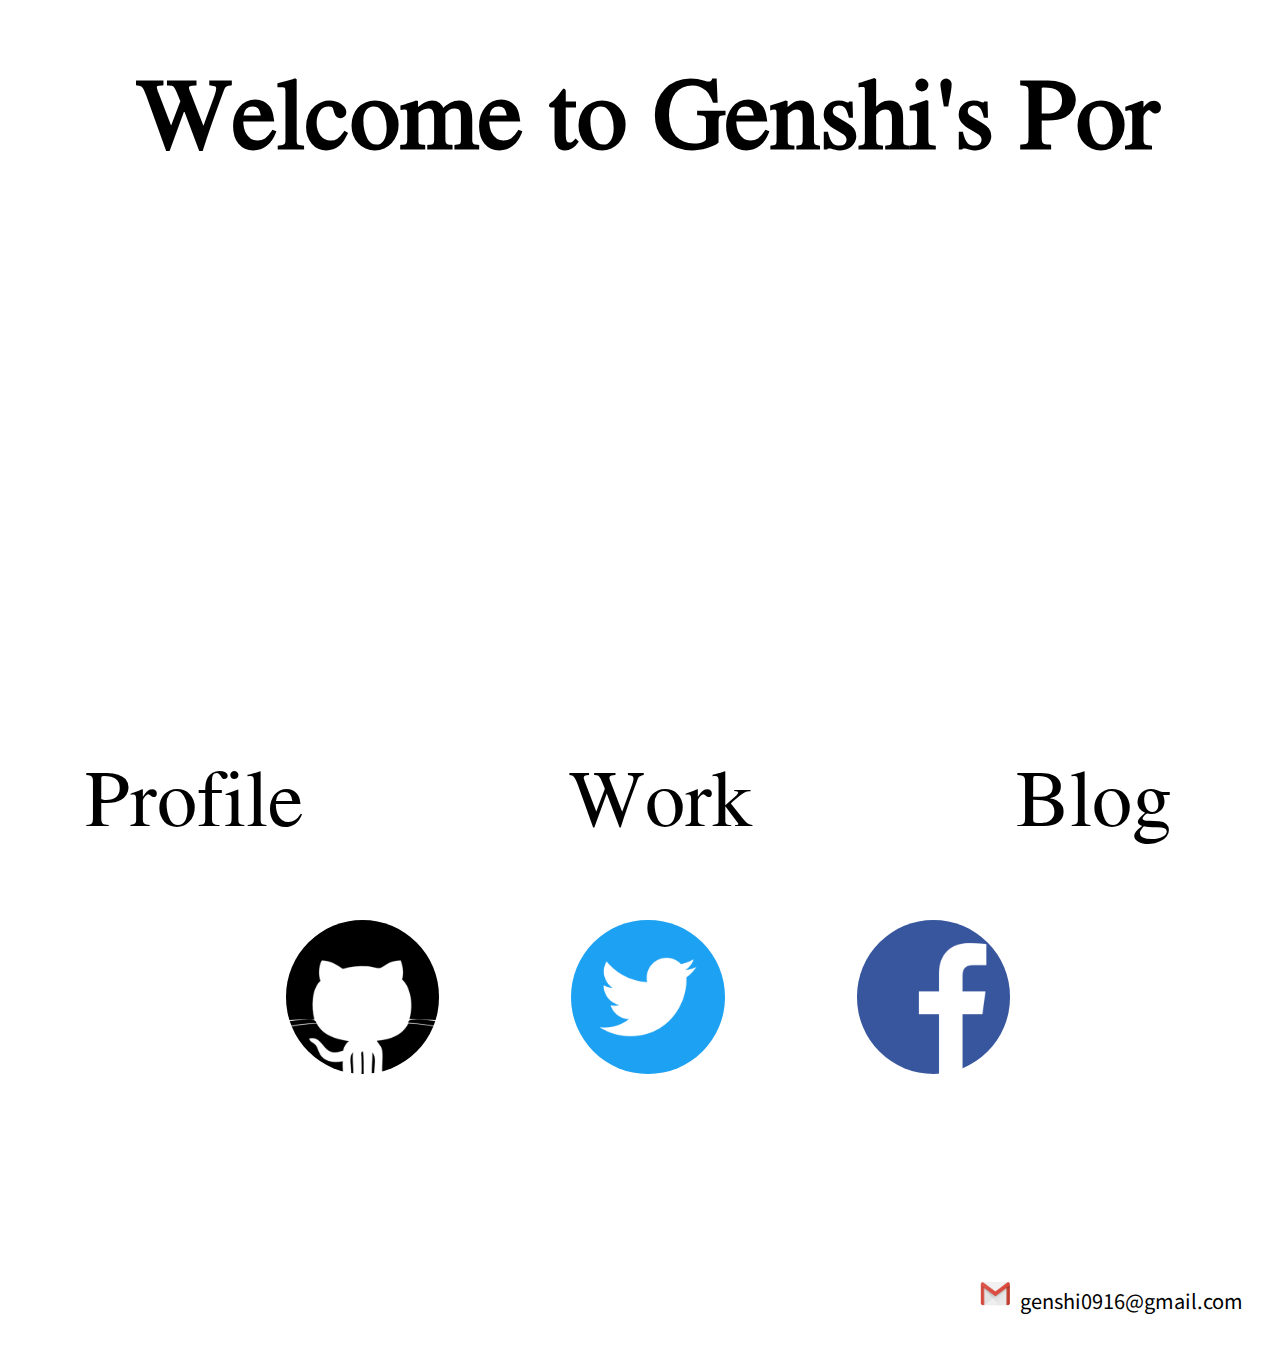
==== index.html @ 600208c3 "[修正]スクロールバーに少し変更を加えました" ====
<!DOCTYPE html>
<html lang="ja">
<head>
    <meta charset="UTF-8">
    <meta name="viewport" content="width=device-width, initial-scale=1, shrink-to-fit=no">
    <title>Genshi's Portfolio</title>
    <script src="https://ajax.googleapis.com/ajax/libs/jquery/1.12.4/jquery.min.js"></script>
    <script type="text/javascript" src="script.js"></script>
    <link rel="stylesheet" href="style.css" type="text/css">
    <link rel="stylesheet" href="https://stackpath.bootstrapcdn.com/bootstrap/4.1.3/css/bootstrap.min.css"
        integrity="sha384-MCw98/SFnGE8fJT3GXwEOngsV7Zt27NXFoaoApmYm81iuXoPkFOJwJ8ERdknLPMO" crossorigin="anonymous">
    <link href="https://fonts.googleapis.com/css?family=Jomolhari|Noto+Sans+JP&display=swap" rel="stylesheet">

<!-- ~~~~~~~~~~~~~~~~~~~~~~~~~~~~_`` ...gMMW9"^`                     ?7"HMNa,.  `_~~~~~~~~~~~~~~~~~~
~~~~~~~~~~~~~~~~~~~~~~~~~_``..kMY"!                                   _"WMNJ,  _~~~~~~~~~~~~~~~~~~~~
~~~~~~~~~~~~~~~~~~~~~~~` .-MB=             ` ` ........                    ?WMa,  _~~~~~~~~~~~~~~~~~
~~~~~~~~~~~~~~~~~~~~~` .dM"            `...(>>>>?>??>>>>>??+-..               ?WNJ. _~~~~~~~~~~~~~~~
~~~~~~~~~~~~~~~~~~~_ .gM^           ..+?>>>>>>>>>>+>>>>>>>>>>>>??<-.             TMa. _~~~~~~~~~~~~~
~~~~~~~~~~~~~~~~~~` .M"          .(??>>>>>MN+>?>jME>>>?>>>>>>>>>>>>?><.            TM, _~~~~~~~~~~~~
~~~~~~~~~~~~~~~~_ .M@`       ` .?>>>?>juggNMMNNNMN&&+?>>>>?>>?>>>>>>>>??<.`         .WN, _~~~~~~~~~~
~~~~~~~~~~~~~~~` .M3         ,gx>ugNMMMMMMMMHHHHHMMMMNNNgx>>>>>>?>>>>>>>>><-          ?Nx _~~~~~~~~~
~~~~~~~~~~~~~~` J#!      ` .?>dMMM5MF(MqMMSMMHHHHHHHHHHHMMMNgx>>>+g?>>>>>>>?>-         ,Mb  ~~~~~~~~
~~~~~~~~~~~~~`.d@      `.(.xuMNMMMNMMMNMN(M5TWMMMMMHHHHHHHHHMMNaxg#>>>?>>?>>>><.  `      WN. ~~~~~~~
~~~~~~~~~~~~` d@         ,dMMDdMMHHHHHMMNMNNNNJJ?TWMNMMHHH@HHHHMMMNx>>>>>>>>>>>>-   `     WN. ~~~~~~
~~~~~~~~~~~` J#`     ` ..MM" .?MMMHHHHHHHHHHHMMMMMNJJ?TMMMMMHHHHHHMNNggNMMMMC>>?>_         WN  ~~~~~
~~~~~~~~~~_ .M3`   `  .MM"   .<1TMNMMHHHHHHHHHHHHHMMMMNaJ?TMMMMHHHHHMMNe?>>>>>>>>?_   `     Mb  ~~~~
~~~~~~.~~_ .M5?.    .MM".M\  ._<??vTMNNMMMHHHHHH@HHHHHHMMMNg(TMNMHHHHHMMNe>>>?>>>>?:        ,M] _~~~
~~~~~~~~~`.M@>>_  .MM5.MB`   .._<??jdM#WMNNNMMMHHHH@HHHHHHMMMNJ?WNMHHHHHMMNx>>>>>>>?_   `    (M, ~~~
~~~~~~~~_ JM<>>< (M#gMM5.._.-.+?jgMNMhgMMP~?TWMNMMMHH@H@HHHHHMNNJ?WNMHHHHHMMm>?>>>>>>_       `WN  ~~
~~~~.~~~ .MD>>>uMNNNM@_...-(?1gMMMNMMM5!TM,`` _~dMMMMMHH@H@HHHHMMN,?MNMHHHHMMNx>?>>>??_`  `   .M[ _~
~~~~~~~_ J#>>>uNMNMM=...(+1gMMH5(MMB>````?M,``.MM3>zTMNMMHHH@HHHHMNm_7MMHHHHHMMe>>>>>>?.       dN  ~
~~~~~~~_ d#>>uMNNM@_._(?ugMM8<_J#3_```````?M_.M#????>?zTMMMHH@HH@HMMN/?MNMM8ttdMp?>>>>><.      ,M; ~
~~~~~~~_ dN>+MMMM5._(1gMM#=_((gNNNaJ,``````?(M9._gM5?>??zWMMHHH@HHHMMN/ WMstrwgMMR?>>?>?<       M] _
~~~~~~~~ .MRJMMM3_(jgNM#=_  MM"    TM,```` JMt_(M#!<??>???dNMMHHHH@HHMN, WNgMHHHMMp>>>>>>_ `    Mb
~~~~.~~~_ ,MaMM3(udNM#=````.B!   ..JdM,.  JM^.MMF....<<>1gMMNNMH@HHHM8MN,.MMHHHHHMMxup>>>?.   ` d#`
~~~~~~_` ..MMM$udNM#^ `````   .+MNMNMMbd](MNMMM%`..._(1gMMM@?MNHHHH#OtdMN ,MMHH@HHNM8>>>>?.     JN
~~~_` ..MMNNMEdMMM@(JJ-- ``  .MNNMM"4N#.qMMEdM^    (?gMM4M@<?dMMHM8trQMMMb_dNMHHHHMNgx?>?>_     JN
`  .+N#4JMBMNMM5M#_7B9&+_-`  MNMNNh.J"`.M@<dMi   .+uMMNgM@._jMMMNwtwd#wqMMc(MMH@HHHN#HMm+>_   ` J#
.dM9^.(M@_(NNEjdN] _<TB$<__``7MMM5!````,@_dMM@` (idM5~(MBWMN#>~dNKdM8wdHHNN_JMMHH@HMN>+T8>`     J#
"! .+MD`.MMM3dMMM]` _~<HH5_.```````````  JMN#_(1gMB<`.MN+M8?YMaJMN#wqHHHHMNb~WMHHHHMNz>>><      d#`
.dM"`.dM51jdM8?Mb``` ____.`````````````.MMM>(uMMNg `(NM5_````?HMMNdHHH@HHMM[?MMHHHMNI>>>:      MF -
M#^ .(MB<?dM#1>?dN.````````````.+#~`````.(MF(dMMMNg,.T=~``````` ~dMMHH@HHHHNN/JNMHHMM1>>?:      MF _
! .(MM5(1dMB?>??zMb```````````` _````````JMuM#"`  ?TMNg.````````_~HNMHHH@HHNMMMMNMHM#>>?<      .M\ ~
._(M@_+uMM3?>?>>?dMp`````````````````````MNMD     ..+JMN.````````(MMNMHHH@HMNNgMNHMMD>>?!      .M` ~
adM5-?dMB??>?>?>>?dN,````````````````````W#^    .MNNMM#N]```````.M8dMMHHHHHMNJ+dMHM#>>?:      `d# .~
M#!(1dMMNNgz?>??>??dM,`````````````````````   .MNNMM"?tM#``````.MhdMBMMM@HHN#TMMNMM$>>!       .Mt ~~
@ (jMM=::<dNN?>?>>??WN,``````..,```````````` `dNNMNN,  d#```` (MNNM5<zMMMMHMMMBYMN$?<`        -M  ~~
(jMM!._;+MMNNggx?>>?WM,`````(7Mb`````````````,HMM9^ .+NF``` JNMMM'.(???WMMNMNMNNNe!        `.MF _~~
(jM#~.._:d#;:;?TMMNzjMMM,``````,B```````````````````,"7"````dBqM@.-+????ukMMHMNMZ7Mb        .MF .~~~
jMM~..._+MD:;:+MM$MNM@~dMe ```````````````` -(-- ```````````.M#:(+???ugMNMMHMMBugMM"      `.MF .~~~~
MM!....(+MI::jMMNgMMM/~~(WNJ.`````````````` ?99+-_.``````..M#>(???ugMNNMMHMMM^          ` .MY`.~~~~~
MMb...~(JM::jM5~_?dMMN/~~~(TMN,.````````````-_dHB<__```.gMB1?1ggMNMMNNMMMMM"            .M@` _~~~~~~
$,Mh_..:d#:jMF~~_dMMMMMNJ~~~~?WMNJ,`````````` _~MM#~(+MMhggMMNNM#dMNMMHMMD          ` .MB! .~~~~~~~~
.gMMN-.(M#:dM_~~JMMNMMMMNJ~~~~~~(MMMNa,.````````_(gNMMMMHSNMMMNNM#dMMMM@_       ....+M"` .~~~~~~~~~~
#61zMN,_dN+MMF(gMMMMMMMMMMMaJ_(MM5??1VTMMNaggg+&MMNMM8ugMMBadNMM6dMNMB<>>>>>>?>>jgMB^ ._~~~~~~~~~~~~
>>;<zHN,JMjNTMMMMNNMMMMMMMMMMMMNx??>??>?>??11zANMM5+gMNMNMM8MM8?dMM8>>>>>>>>>+gM#"  .~~~~~~~~~~~~~~~
;>;>+ldMmNN#~(HBMMMM@WH9=~~?M@:7WMN+?>?>>>?jgMME1jgMM81???gNMC1dM6>>>>>>>>+uMM"` .~~~~~~~~~~~~~~.~~~
>;>;>jgMMMM#_`_JMMMF~~~~~~~~dNJNNJMK?>???uMN#=(ugMM5??>>uMM#1?dM6>>?>?+ugMM"! ._~~~~~~~~~~~~~~~~~~~~
;>>jMM5+udMMa..._~~(QNaJJJ&gMMBY;:dN2?1gMM9~(udMH6??>?1dMN#1?dNMMMMNMMW"^  ._~~~~~~~~~~~~~~~~~~~~~~~
+uM#3jNMM8<(MMMMNNMMMMMH9YC;::::::;MNgNMY.(jdMM3>>?>?dM@dMC?dM\       .._~~~~~~~~~~~~~~~~~~.~~.~~.~~
MB<>>+HMe1dM6zTMMMNNagJJ++++++jggMMNN#=.(+gMM6?>?>?jdM^(M6?dMt -~~~~~~~~~~~.~~~~~~~~~~~~.~~~~~~~~~~~
>>;>+uMMHM8z<>>1dMMNgZTTWHMMHB9T1uN#^.-+dMM8??>???gMD .M5?dND .~~~~~~~~~~~~~~~~~~~~~~.~~~~~~~~~~~~~~
>>+udM5z>+>;;>uM#<1vTMMN&.-..._JM#^._(jdM#1?>>??uMB! .ME?dMF .~~~~~~~~~~~~~~~~.~~.~~~~~~~~~~~~~~~~~~
>jdMEz>>;>>>jdM6;;>>>+1uMBWMNgM#^..(?dMM$??>???gM$  .M@?dMF .~~~~~~~~~~~~.~~~~~~~~~~~~~~~~.~~.~~.~~~
gM#I<>>;;>+dM8;;>;;>;+uMF  -dM3..-+1dMNNe?>??uM#! `.ME?dMD .~~~~~~~~~~~~~~~~.~~~~~~~.~~~~~~~~~~~~-->
</head>

    <body>
        <header>
            <h1 id="typing" align="center">Welcome to Genshi's Portfolio !!</h1>
        </header>
        <div align="center">
            <div id="icon"></div>
        </div>
        <div class="komidashi">
            <div id="profile">Profile</div>
            <div id="work">Work</div>
            <div id="blog">
                <a href="https://genshi.hatenablog.com/" target="_blank">Blog</a>
            </div>
        </div>
        <div class="images">
            <a href="https://github.com/Genshi0916" target="_blank">
                <img id="github" src=".\images\github.png" alt="github_mark">
            </a>
            <a href="https://twitter.com/genshi0916" target="_blank">
                <img id="twitter" src=".\images\twitter.png" alt="twitter_mark">
            </a>
            <a href="https://www.facebook.com/genki.kano.794" target="_blank">
                <img id="facebook" src=".\images\facebook.png" alt="facebook_mark">
            </a>
        </div>
        <footer>
            <p id="mail"><img src=".\images\gmail.jpg" alt="gmail_mark">genshi0916@gmail.com</p>
        </footer>
    </body>

</html>
---- style.css ----
@charset "utf-8";
body
{
    font-family: 'Jomolhari', serif;
    font-family: 'Noto Sans JP', sans-serif;
    width: 100%;
}
html
{
    overflow-x: hidden;
}

::-webkit-scrollbar{
    width: 10px;
    height: 10px;
}
::-webkit-scrollbar-track{
    background: #fff;
    border-left: solid 1px #ececec;
}
::-webkit-scrollbar-thumb{
    background: #383838;
    border-radius: 10px;
    box-shadow: inset 0 0 0 2px #fff;
}

#typing
{
    color:black;
    font-family: Jomolhari;
    font-size: 10vh;
    margin: 3%;
}

#icon
{
    background-image: url("./images/genshi.jpg");
    background-size: contain;
    height: 50vh;
    width: 50vh;
    background-repeat:  no-repeat;
    cursor: pointer;
}

#icon:active
{
    background-image: url("./images/mabataki.png");
}

.komidashi
{
    margin: -5%;
    margin-left: -8%;
    text-align: center;
}

.komidashi div
{
    color: black;
    font-family: Jomolhari;
    font-size: 8vh;
    display: inline-block;
    margin: 9%;
    cursor: pointer;
}

div a
{
    text-decoration: none;
    color: black;
}
div a:hover
{
    text-decoration: none;
    color: black;
}

.images
{
    text-align: center;
    cursor: pointer;
}

#github
{
    border-radius: 50%;
    width:  12%;
    height: 12%;
}

#twitter
{
    border-radius: 50%;
    width:  12%;
    height: 12%;
    margin: 0% 10%;
}

#facebook
{
    border-radius: 50%;
    width:  12%;
    height: 12%;
}

p
{
    padding: 20vh 5vh 2vh 0vh;
    font-size: 20px;
    text-align: right;
}

p img
{
    margin: 0px 10px;
    width: 30px;
    height: 30px;
}
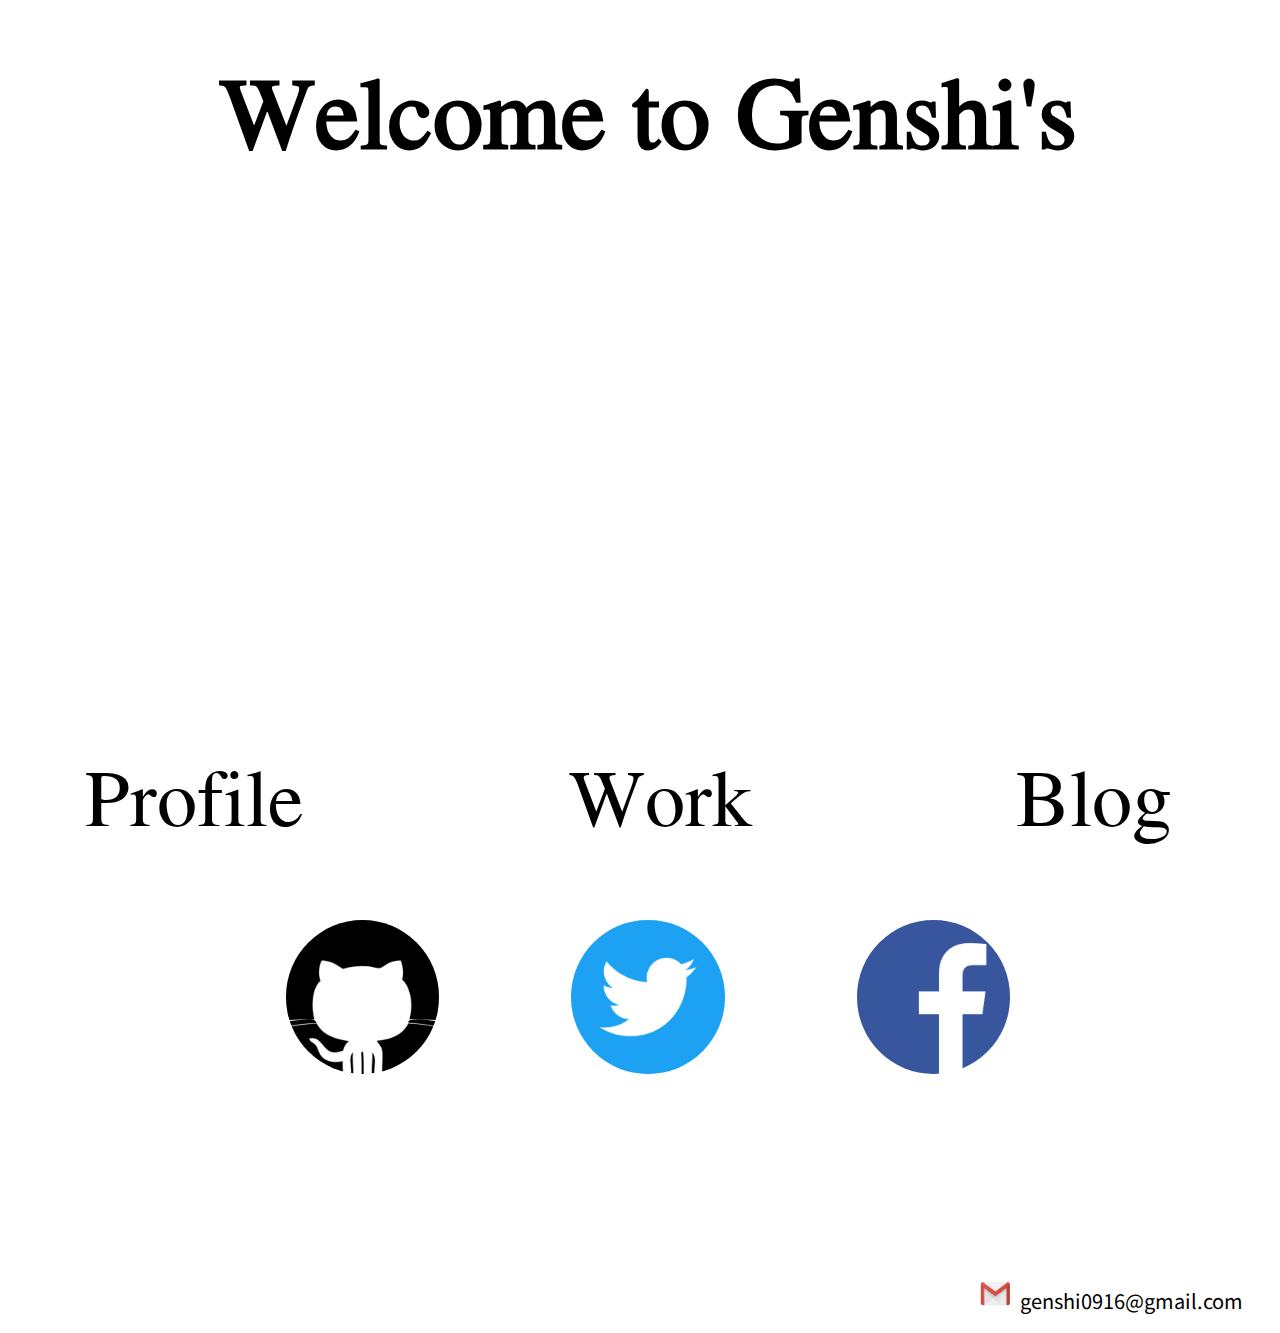
==== commit 1bf089a6: "[修正]iosで横スクロールバーが消せていなかったので修正しました" ====
--- a/index.html
+++ b/index.html
@@ -96,3 +96,13 @@
     </body>
 
 </html>
+
+
+<!-- 
+やること
+・丸いアイコンの大きさ調整
+・ios(safari)のtouchイベントの不具合解決
+・横スクロールバー削除
+・profile,workの続き
+・komidashiのカーソル合わせた時の文字を少し大きく
+・workが中心からずれているきがするのでその調整 -->--- a/style.css
+++ b/style.css
@@ -5,9 +5,17 @@
     font-family: 'Noto Sans JP', sans-serif;
     width: 100%;
 }
+
+body.modal-open
+{
+    overflow: hidden;
+    height: 100%;
+}
+
 html
 {
-    overflow-x: hidden;
+    overflow: auto;
+    height: 100%;
 }
 
 ::-webkit-scrollbar{
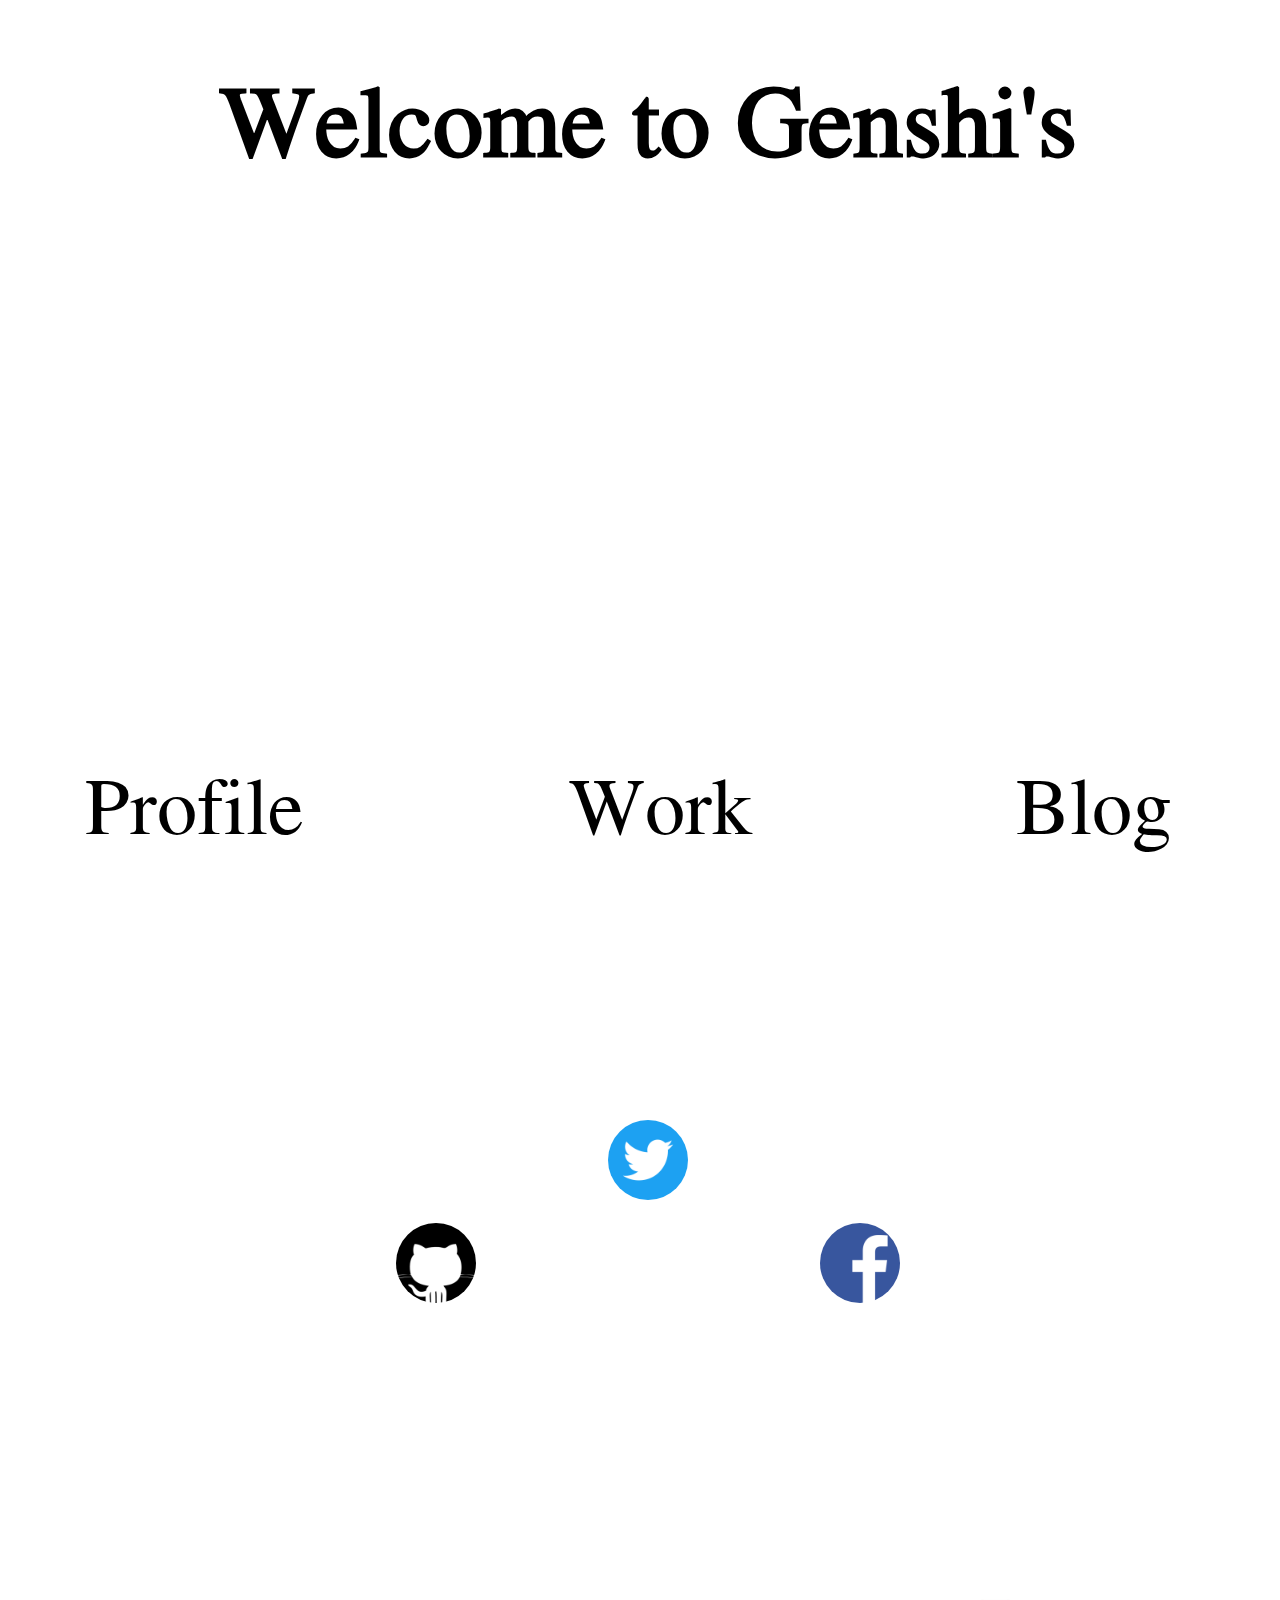
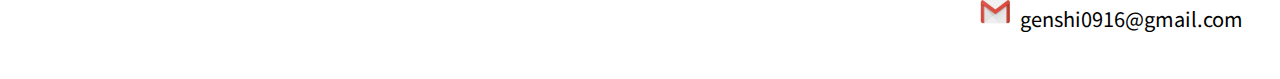
==== commit 6d155912: "[追加]移動させるファイルを追加しました" ====
--- a/index.html
+++ b/index.html
@@ -1,5 +1,6 @@
 <!DOCTYPE html>
 <html lang="ja">
+
 <head>
     <meta charset="UTF-8">
     <meta name="viewport" content="width=device-width, initial-scale=1, shrink-to-fit=no">
@@ -11,7 +12,7 @@
         integrity="sha384-MCw98/SFnGE8fJT3GXwEOngsV7Zt27NXFoaoApmYm81iuXoPkFOJwJ8ERdknLPMO" crossorigin="anonymous">
     <link href="https://fonts.googleapis.com/css?family=Jomolhari|Noto+Sans+JP&display=swap" rel="stylesheet">
 
-<!-- ~~~~~~~~~~~~~~~~~~~~~~~~~~~~_`` ...gMMW9"^`                     ?7"HMNa,.  `_~~~~~~~~~~~~~~~~~~
+    <!-- ~~~~~~~~~~~~~~~~~~~~~~~~~~~~_`` ...gMMW9"^`                     ?7"HMNa,.  `_~~~~~~~~~~~~~~~~~~
 ~~~~~~~~~~~~~~~~~~~~~~~~~_``..kMY"!                                   _"WMNJ,  _~~~~~~~~~~~~~~~~~~~~
 ~~~~~~~~~~~~~~~~~~~~~~~` .-MB=             ` ` ........                    ?WMa,  _~~~~~~~~~~~~~~~~~
 ~~~~~~~~~~~~~~~~~~~~~` .dM"            `...(>>>>?>??>>>>>??+-..               ?WNJ. _~~~~~~~~~~~~~~~
@@ -65,7 +66,8 @@
 gM#I<>>;;>+dM8;;>;;>;+uMF  -dM3..-+1dMNNe?>??uM#! `.ME?dMD .~~~~~~~~~~~~~~~~.~~~~~~~.~~~~~~~~~~~~-->
 </head>
 
-    <body>
+<body ontouchstart="">
+    <div class="wrap">
         <header>
             <h1 id="typing" align="center">Welcome to Genshi's Portfolio !!</h1>
         </header>
@@ -93,16 +95,14 @@
         <footer>
             <p id="mail"><img src=".\images\gmail.jpg" alt="gmail_mark">genshi0916@gmail.com</p>
         </footer>
-    </body>
+    </div>
+</body>
 
 </html>
 
 
 <!-- 
 やること
-・丸いアイコンの大きさ調整
-・ios(safari)のtouchイベントの不具合解決
-・横スクロールバー削除
 ・profile,workの続き
 ・komidashiのカーソル合わせた時の文字を少し大きく
-・workが中心からずれているきがするのでその調整 -->+-->--- a/style.css
+++ b/style.css
@@ -6,30 +6,14 @@
     width: 100%;
 }
 
-body.modal-open
+.wrap 
 {
-    overflow: hidden;
-    height: 100%;
+	overflow: hidden;
 }
 
 html
 {
-    overflow: auto;
-    height: 100%;
-}
-
-::-webkit-scrollbar{
-    width: 10px;
-    height: 10px;
-}
-::-webkit-scrollbar-track{
-    background: #fff;
-    border-left: solid 1px #ececec;
-}
-::-webkit-scrollbar-thumb{
-    background: #383838;
-    border-radius: 10px;
-    box-shadow: inset 0 0 0 2px #fff;
+    overflow-x: hidden;
 }
 
 #typing
@@ -92,23 +76,26 @@
 #github
 {
     border-radius: 50%;
-    width:  12%;
-    height: 12%;
+    width:  80px;
+    height: auto;
+    margin: 7% 0%;
+
 }
 
 #twitter
 {
     border-radius: 50%;
-    width:  12%;
-    height: 12%;
-    margin: 0% 10%;
+    width:  80px;
+    height: auto;
+    margin: 15% 10%;
 }
 
 #facebook
 {
     border-radius: 50%;
-    width:  12%;
-    height: 12%;
+    width:  80px;
+    height: auto;
+    margin: 7% 0%;
 }
 
 p
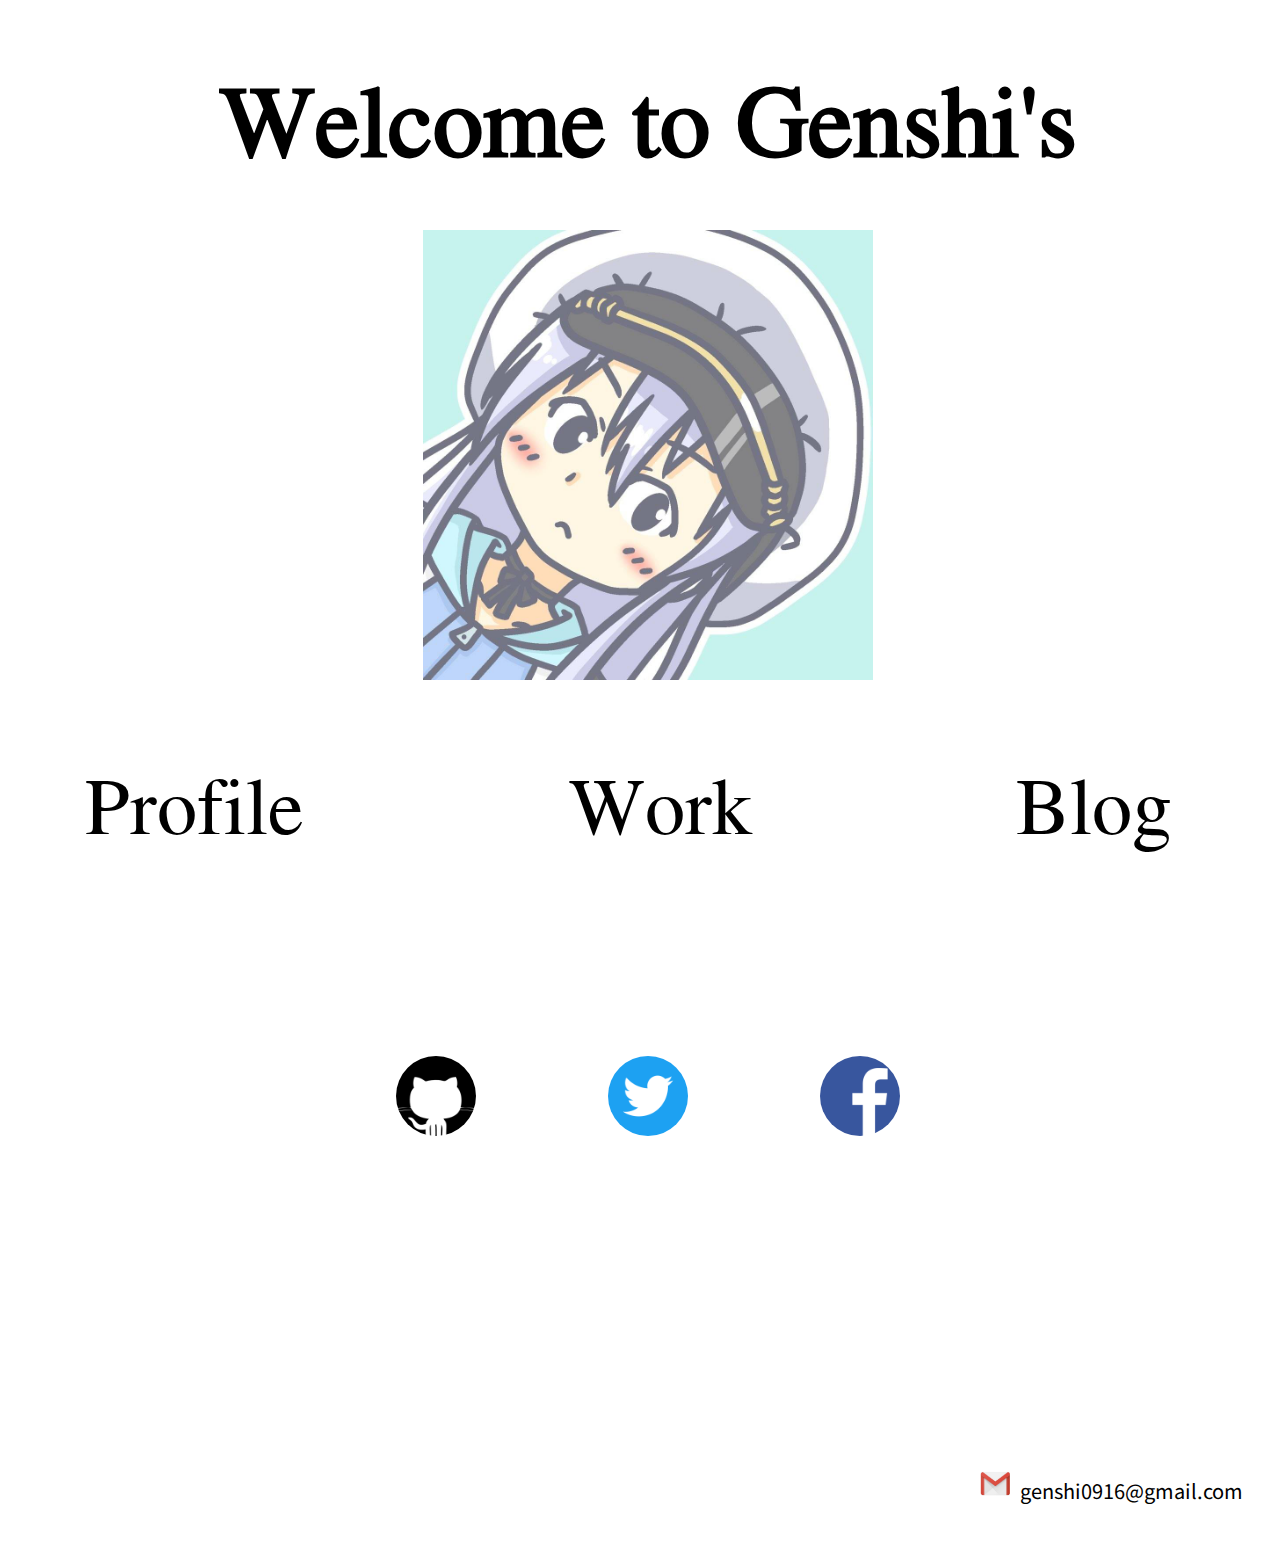
==== commit a8d0723c: "[修正]ファイル構造に変更を加えました" ====
--- a/index.html
+++ b/index.html
@@ -35,7 +35,7 @@
 ~~~~~~~~ .MRJMMM3_(jgNM#=_  MM"    TM,```` JMt_(M#!<??>???dNMMHHHH@HHMN, WNgMHHHMMp>>>>>>_ `    Mb
 ~~~~.~~~_ ,MaMM3(udNM#=````.B!   ..JdM,.  JM^.MMF....<<>1gMMNNMH@HHHM8MN,.MMHHHHHMMxup>>>?.   ` d#`
 ~~~~~~_` ..MMM$udNM#^ `````   .+MNMNMMbd](MNMMM%`..._(1gMMM@?MNHHHH#OtdMN ,MMHH@HHNM8>>>>?.     JN
-~~~_` ..MMNNMEdMMM@(JJ-- ``  .MNNMM"4N#.qMMEdM^    (?gMM4M@<?dMMHM8trQMMMb_dNMHHHHMNgx?>?>_     JN
+~~~_` ..MMNNMEdMMM@(JJ-```  .MNNMM"4N#.qMMEdM^    (?gMM4M@<?dMMHM8trQMMMb_dNMHHHHMNgx?>?>_     JN
 `  .+N#4JMBMNMM5M#_7B9&+_-`  MNMNNh.J"`.M@<dMi   .+uMMNgM@._jMMMNwtwd#wqMMc(MMH@HHHN#HMm+>_   ` J#
 .dM9^.(M@_(NNEjdN] _<TB$<__``7MMM5!````,@_dMM@` (idM5~(MBWMN#>~dNKdM8wdHHNN_JMMHH@HMN>+T8>`     J#
 "! .+MD`.MMM3dMMM]` _~<HH5_.```````````  JMN#_(1gMB<`.MN+M8?YMaJMN#wqHHHHMNb~WMHHHHMNz>>><      d#`
@@ -48,7 +48,7 @@
 @ (jMM=::<dNN?>?>>??WN,``````..,```````````` `dNNMNN,  d#```` (MNNM5<zMMMMHMMMBYMN$?<`        -M  ~~
 (jMM!._;+MMNNggx?>>?WM,`````(7Mb`````````````,HMM9^ .+NF``` JNMMM'.(???WMMNMNMNNNe!        `.MF _~~
 (jM#~.._:d#;:;?TMMNzjMMM,``````,B```````````````````,"7"````dBqM@.-+????ukMMHMNMZ7Mb        .MF .~~~
-jMM~..._+MD:;:+MM$MNM@~dMe ```````````````` -(-- ```````````.M#:(+???ugMNMMHMMBugMM"      `.MF .~~~~
+jMM~..._+MD:;:+MM$MNM@~dMe ```````````````` -(-`````````````.M#:(+???ugMNMMHMMBugMM"      `.MF .~~~~
 MM!....(+MI::jMMNgMMM/~~(WNJ.`````````````` ?99+-_.``````..M#>(???ugMNNMMHMMM^          ` .MY`.~~~~~
 MMb...~(JM::jM5~_?dMMN/~~~(TMN,.````````````-_dHB<__```.gMB1?1ggMNMMNNMMMMM"            .M@` _~~~~~~
 $,Mh_..:d#:jMF~~_dMMMMMNJ~~~~?WMNJ,`````````` _~MM#~(+MMhggMMNNM#dMNMMHMMD          ` .MB! .~~~~~~~~
@@ -75,34 +75,36 @@
             <div id="icon"></div>
         </div>
         <div class="komidashi">
-            <div id="profile">Profile</div>
-            <div id="work">Work</div>
+            <div id="profile">
+                <a href="./html/profile.html">Profile</a>
+            </div>
+            <div id="work">
+                <a href="./html/work.html">Work</a>
+            </div>
             <div id="blog">
                 <a href="https://genshi.hatenablog.com/" target="_blank">Blog</a>
             </div>
         </div>
         <div class="images">
             <a href="https://github.com/Genshi0916" target="_blank">
-                <img id="github" src=".\images\github.png" alt="github_mark">
+                <img id="github" src="./html/css/images/github.png" alt="github_mark">
             </a>
             <a href="https://twitter.com/genshi0916" target="_blank">
-                <img id="twitter" src=".\images\twitter.png" alt="twitter_mark">
+                <img id="twitter" src="./html/css/images/twitter.png" alt="twitter_mark">
             </a>
             <a href="https://www.facebook.com/genki.kano.794" target="_blank">
-                <img id="facebook" src=".\images\facebook.png" alt="facebook_mark">
+                <img id="facebook" src="./html/css/images/facebook.png" alt="facebook_mark">
             </a>
         </div>
         <footer>
-            <p id="mail"><img src=".\images\gmail.jpg" alt="gmail_mark">genshi0916@gmail.com</p>
+            <p id="mail"><img src="./html/css/images/gmail.jpg" alt="gmail_mark">genshi0916@gmail.com</p>
         </footer>
     </div>
 </body>
 
 </html>
 
-
-<!-- 
+<!--
 やること
-・profile,workの続き
 ・komidashiのカーソル合わせた時の文字を少し大きく
 -->--- a/style.css
+++ b/style.css
@@ -6,7 +6,7 @@
     width: 100%;
 }
 
-.wrap 
+.wrap
 {
 	overflow: hidden;
 }
@@ -26,7 +26,7 @@
 
 #icon
 {
-    background-image: url("./images/genshi.jpg");
+    background-image: url("./html/css/images/genshi.jpg");
     background-size: contain;
     height: 50vh;
     width: 50vh;
@@ -36,7 +36,7 @@
 
 #icon:active
 {
-    background-image: url("./images/mabataki.png");
+    background-image: url("./html/css/images/mabataki.png");
 }
 
 .komidashi
@@ -78,7 +78,7 @@
     border-radius: 50%;
     width:  80px;
     height: auto;
-    margin: 7% 0%;
+    margin: 10% 0%;
 
 }
 
@@ -87,7 +87,7 @@
     border-radius: 50%;
     width:  80px;
     height: auto;
-    margin: 15% 10%;
+    margin: 10% 10%;
 }
 
 #facebook
@@ -95,7 +95,7 @@
     border-radius: 50%;
     width:  80px;
     height: auto;
-    margin: 7% 0%;
+    margin: 10% 0%;
 }
 
 p
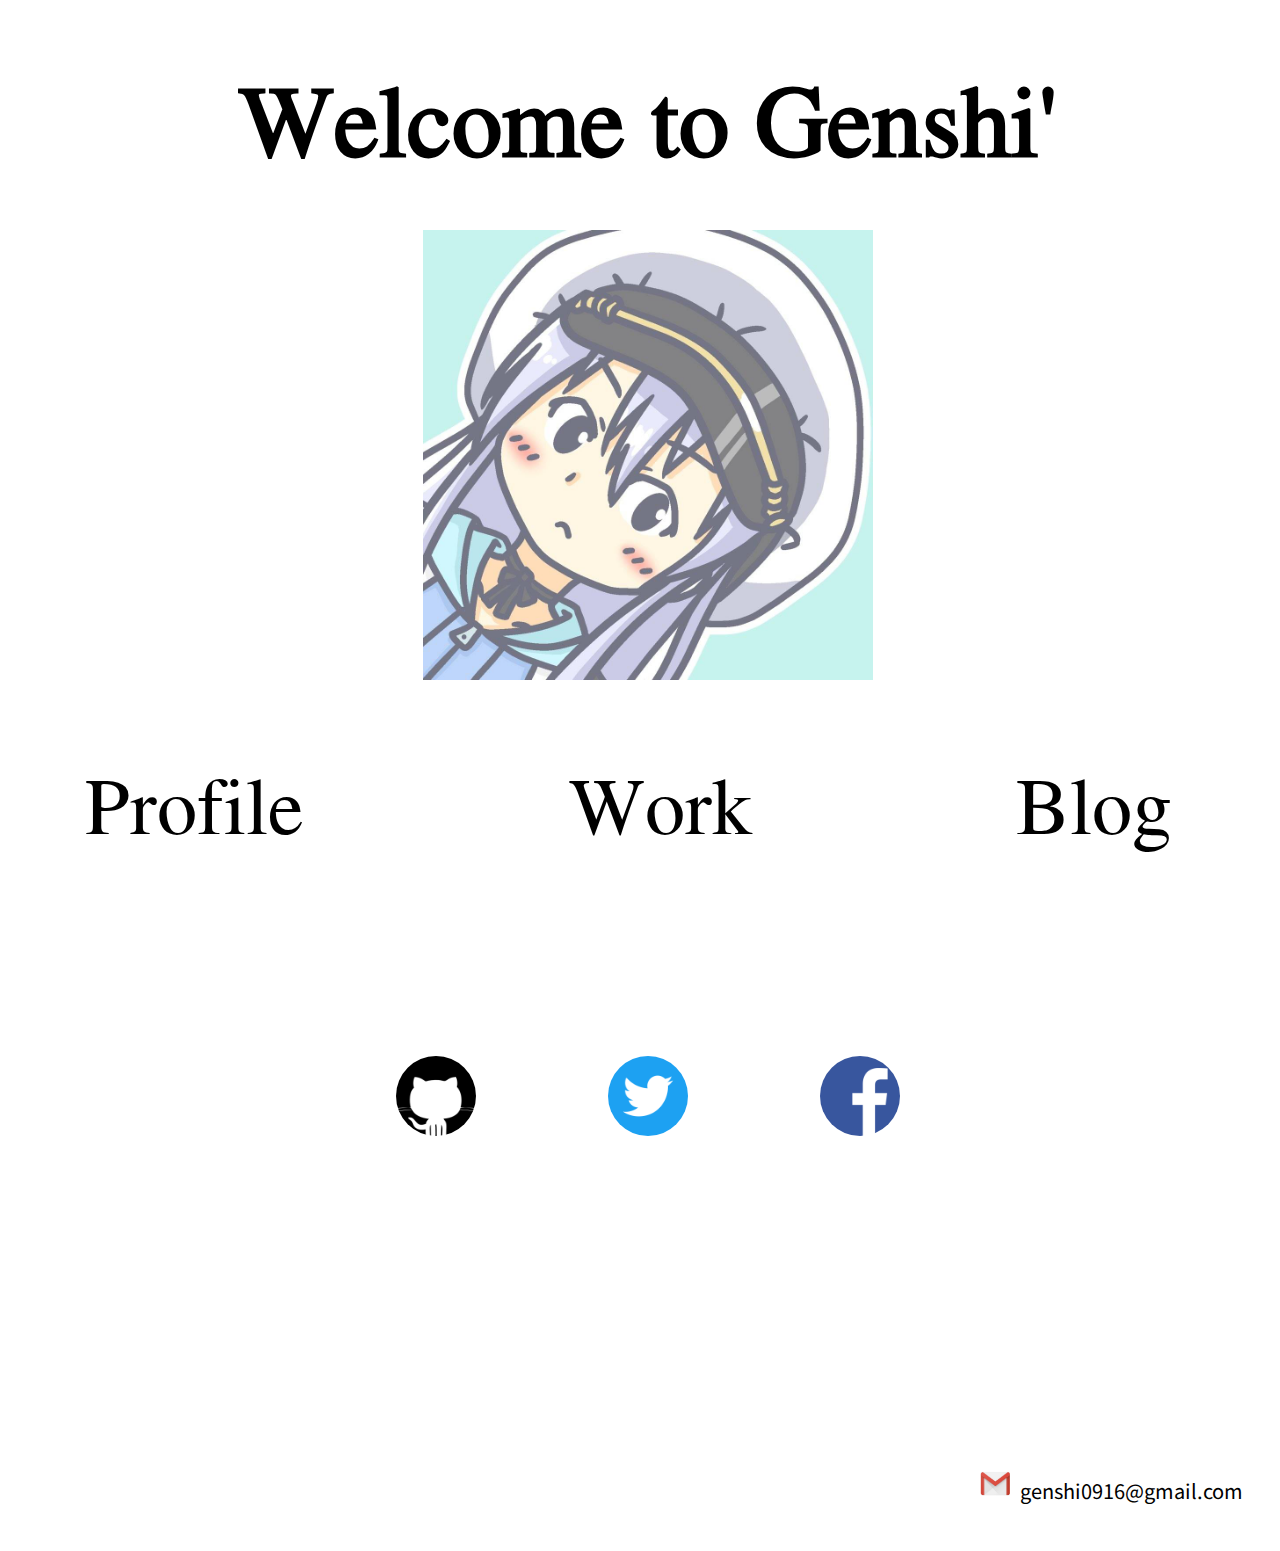
==== commit 4176924f: "[修正]ディレクトリ構造を修正しました" ====
--- a/index.html
+++ b/index.html
@@ -7,7 +7,7 @@
     <title>Genshi's Portfolio</title>
     <script src="https://ajax.googleapis.com/ajax/libs/jquery/1.12.4/jquery.min.js"></script>
     <script type="text/javascript" src="script.js"></script>
-    <link rel="stylesheet" href="style.css" type="text/css">
+    <link rel="stylesheet" href="./css/style.css" type="text/css">
     <link rel="stylesheet" href="https://stackpath.bootstrapcdn.com/bootstrap/4.1.3/css/bootstrap.min.css"
         integrity="sha384-MCw98/SFnGE8fJT3GXwEOngsV7Zt27NXFoaoApmYm81iuXoPkFOJwJ8ERdknLPMO" crossorigin="anonymous">
     <link href="https://fonts.googleapis.com/css?family=Jomolhari|Noto+Sans+JP&display=swap" rel="stylesheet">
@@ -76,10 +76,10 @@
         </div>
         <div class="komidashi">
             <div id="profile">
-                <a href="./html/profile.html">Profile</a>
+                <a href="./profile.html">Profile</a>
             </div>
             <div id="work">
-                <a href="./html/work.html">Work</a>
+                <a href="./work.html">Work</a>
             </div>
             <div id="blog">
                 <a href="https://genshi.hatenablog.com/" target="_blank">Blog</a>
@@ -87,17 +87,17 @@
         </div>
         <div class="images">
             <a href="https://github.com/Genshi0916" target="_blank">
-                <img id="github" src="./html/css/images/github.png" alt="github_mark">
+                <img id="github" src="./css/images/github.png" alt="github_mark">
             </a>
             <a href="https://twitter.com/genshi0916" target="_blank">
-                <img id="twitter" src="./html/css/images/twitter.png" alt="twitter_mark">
+                <img id="twitter" src="./css/images/twitter.png" alt="twitter_mark">
             </a>
             <a href="https://www.facebook.com/genki.kano.794" target="_blank">
-                <img id="facebook" src="./html/css/images/facebook.png" alt="facebook_mark">
+                <img id="facebook" src="./css/images/facebook.png" alt="facebook_mark">
             </a>
         </div>
         <footer>
-            <p id="mail"><img src="./html/css/images/gmail.jpg" alt="gmail_mark">genshi0916@gmail.com</p>
+            <p id="mail"><img src="./css/images/gmail.jpg" alt="gmail_mark">genshi0916@gmail.com</p>
         </footer>
     </div>
 </body>
--- a/css/style.css
+++ b/css/style.css
@@ -0,0 +1,113 @@
+@charset "utf-8";
+body
+{
+    font-family: 'Jomolhari', serif;
+    font-family: 'Noto Sans JP', sans-serif;
+    width: 100%;
+}
+
+.wrap
+{
+	overflow: hidden;
+}
+
+html
+{
+    overflow-x: hidden;
+}
+
+#typing
+{
+    color:black;
+    font-family: Jomolhari;
+    font-size: 10vh;
+    margin: 3%;
+}
+
+#icon
+{
+    background-image: url("./images/genshi.jpg");
+    background-size: contain;
+    height: 50vh;
+    width: 50vh;
+    background-repeat:  no-repeat;
+    cursor: pointer;
+}
+
+#icon:active
+{
+    background-image: url("./images/mabataki.png");
+}
+
+.komidashi
+{
+    margin: -5%;
+    margin-left: -8%;
+    text-align: center;
+}
+
+.komidashi div
+{
+    color: black;
+    font-family: Jomolhari;
+    font-size: 8vh;
+    display: inline-block;
+    margin: 9%;
+    cursor: pointer;
+}
+
+div a
+{
+    text-decoration: none;
+    color: black;
+}
+div a:hover
+{
+    text-decoration: none;
+    color: black;
+}
+
+.images
+{
+    text-align: center;
+    cursor: pointer;
+}
+
+#github
+{
+    border-radius: 50%;
+    width:  80px;
+    height: auto;
+    margin: 10% 0%;
+
+}
+
+#twitter
+{
+    border-radius: 50%;
+    width:  80px;
+    height: auto;
+    margin: 10% 10%;
+}
+
+#facebook
+{
+    border-radius: 50%;
+    width:  80px;
+    height: auto;
+    margin: 10% 0%;
+}
+
+p
+{
+    padding: 20vh 5vh 2vh 0vh;
+    font-size: 20px;
+    text-align: right;
+}
+
+p img
+{
+    margin: 0px 10px;
+    width: 30px;
+    height: 30px;
+}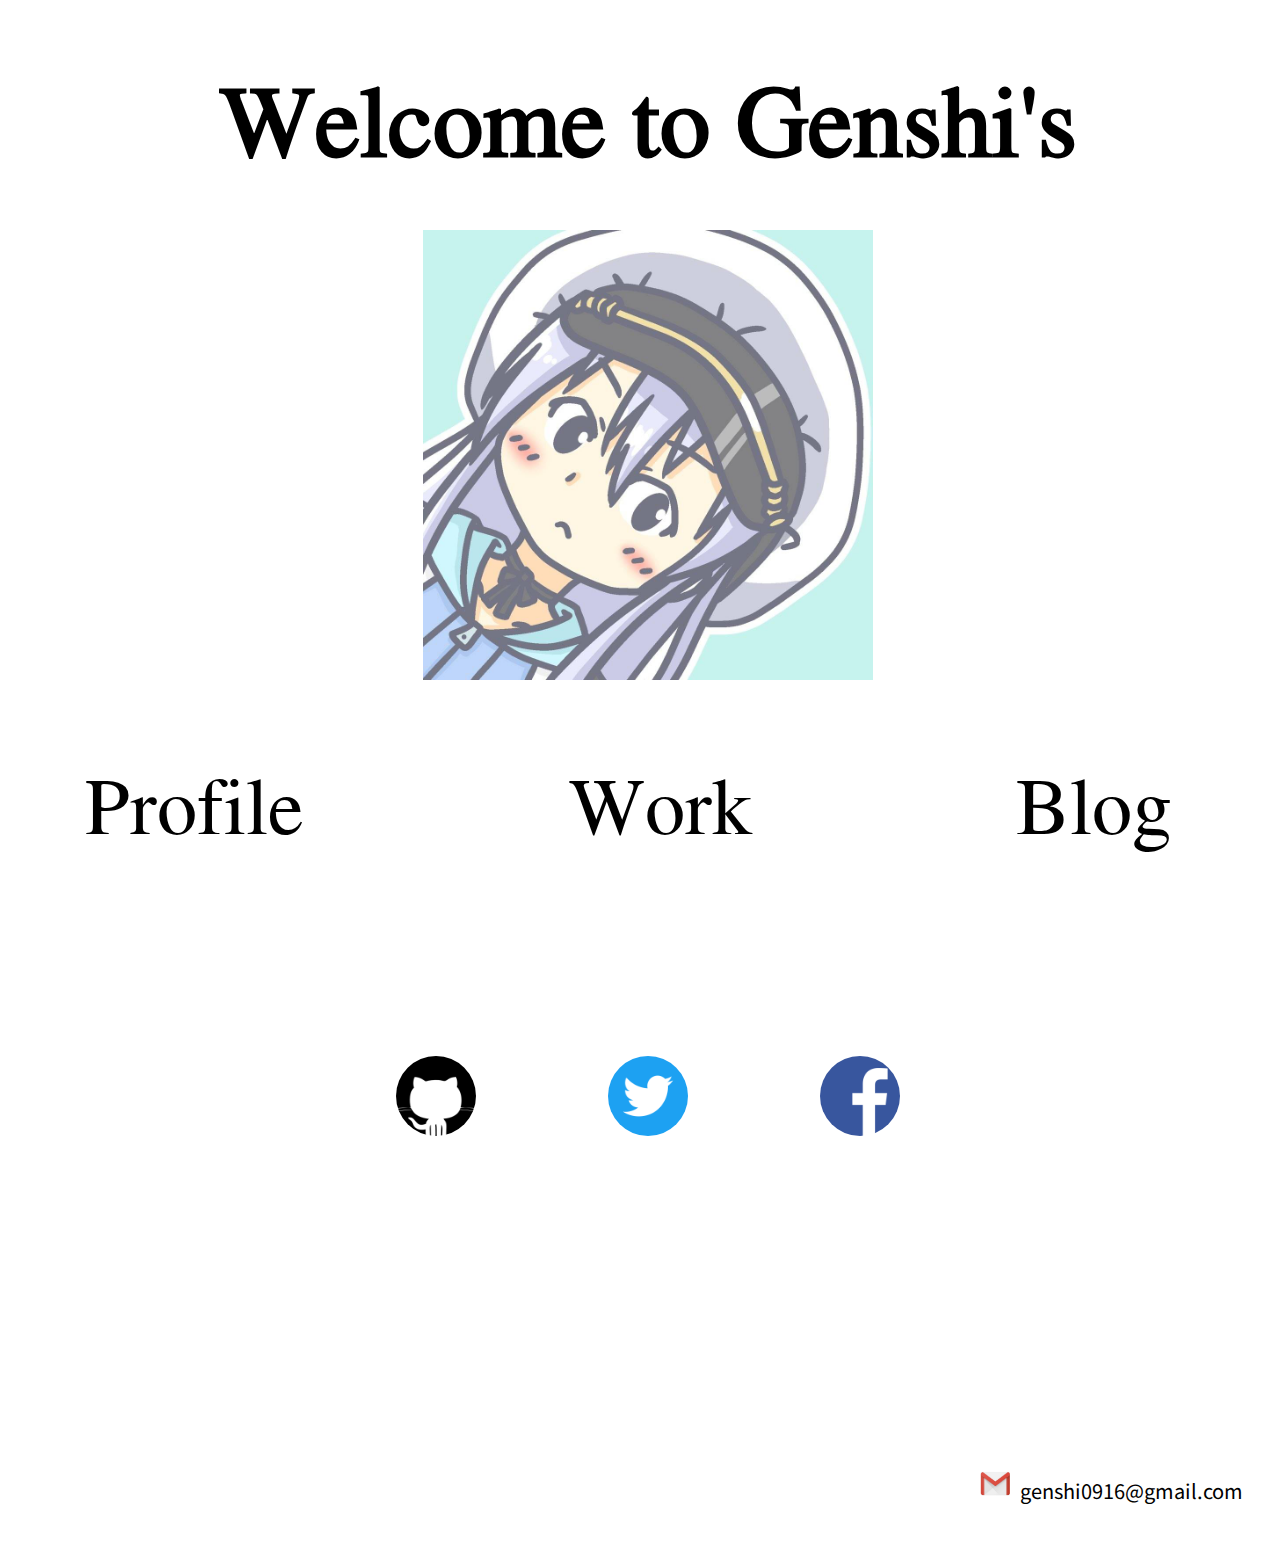
==== commit ac9f2377: "[調整]テスト" ====
--- a/index.html
+++ b/index.html
@@ -6,7 +6,7 @@
     <meta name="viewport" content="width=device-width, initial-scale=1, shrink-to-fit=no">
     <title>Genshi's Portfolio</title>
     <script src="https://ajax.googleapis.com/ajax/libs/jquery/1.12.4/jquery.min.js"></script>
-    <script type="text/javascript" src="script.js"></script>
+    <script type="text/javascript" src="./js/script.js"></script>
     <link rel="stylesheet" href="./css/style.css" type="text/css">
     <link rel="stylesheet" href="https://stackpath.bootstrapcdn.com/bootstrap/4.1.3/css/bootstrap.min.css"
         integrity="sha384-MCw98/SFnGE8fJT3GXwEOngsV7Zt27NXFoaoApmYm81iuXoPkFOJwJ8ERdknLPMO" crossorigin="anonymous">
@@ -71,6 +71,7 @@
         <header>
             <h1 id="typing" align="center">Welcome to Genshi's Portfolio !!</h1>
         </header>
+
         <div align="center">
             <div id="icon"></div>
         </div>
@@ -102,9 +103,4 @@
     </div>
 </body>
 
-</html>
-
-<!--
-やること
-・komidashiのカーソル合わせた時の文字を少し大きく
--->+</html>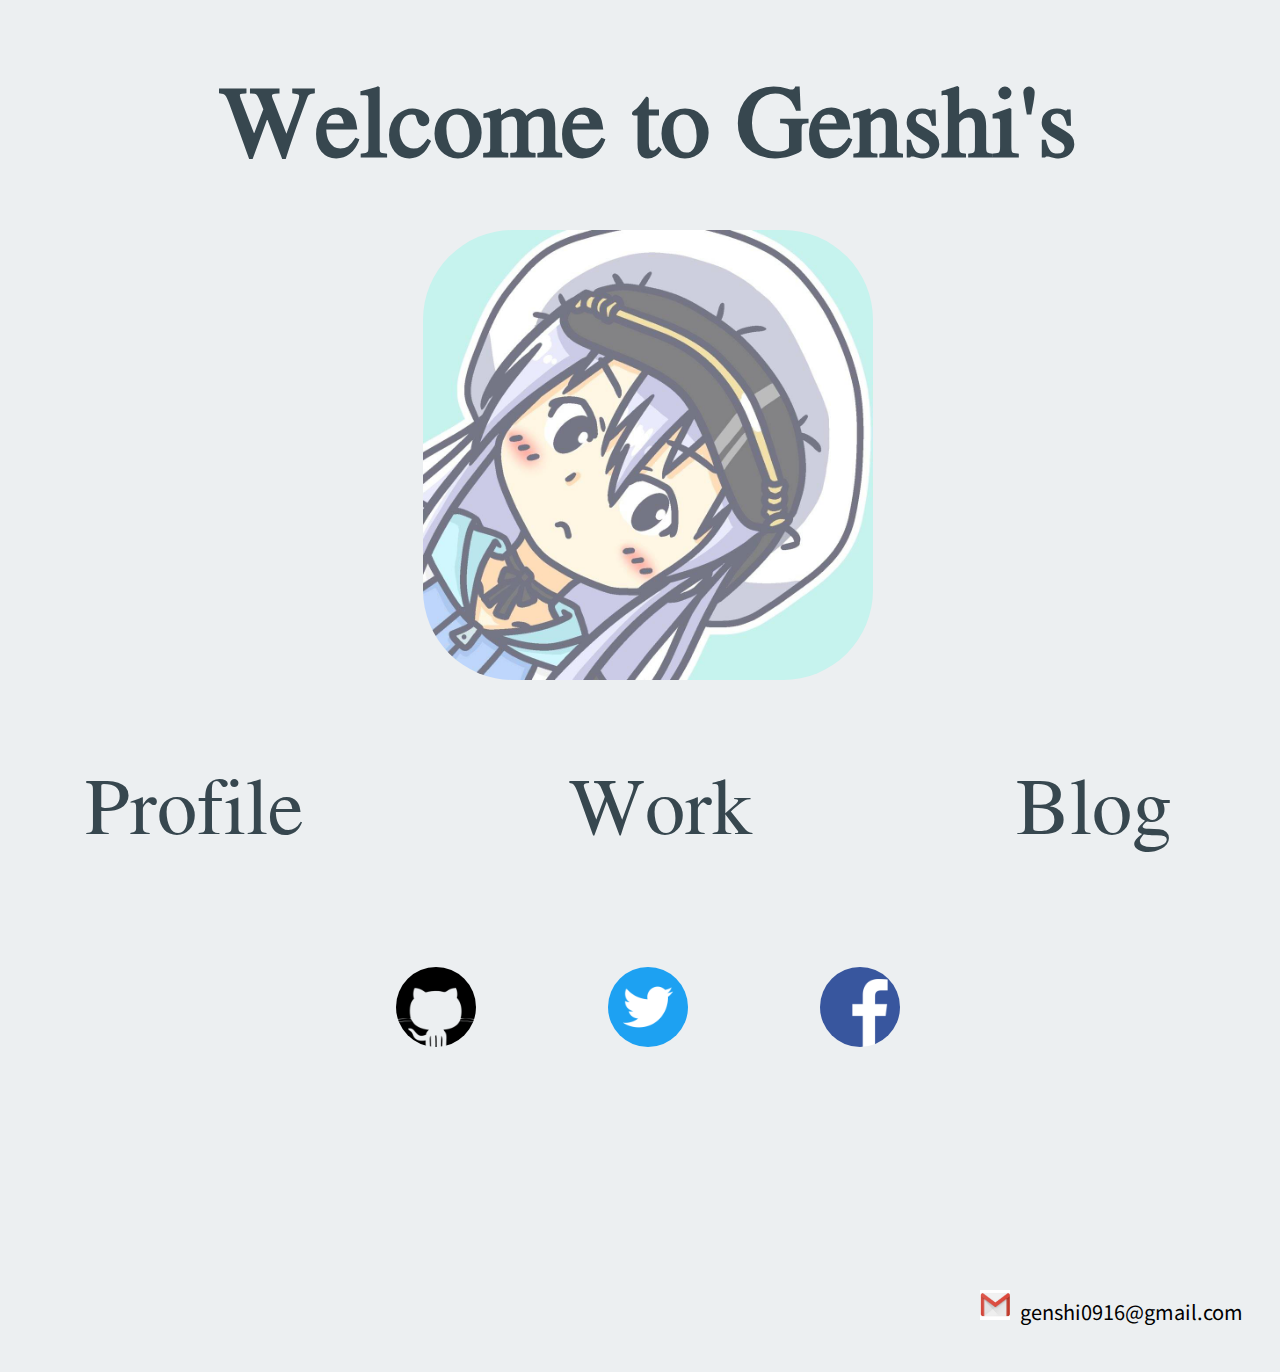
==== commit 07940f6a: "[追加]workを進めました" ====
--- a/index.html
+++ b/index.html
@@ -7,10 +7,10 @@
     <title>Genshi's Portfolio</title>
     <script src="https://ajax.googleapis.com/ajax/libs/jquery/1.12.4/jquery.min.js"></script>
     <script type="text/javascript" src="./js/script.js"></script>
-    <link rel="stylesheet" href="./css/style.css" type="text/css">
     <link rel="stylesheet" href="https://stackpath.bootstrapcdn.com/bootstrap/4.1.3/css/bootstrap.min.css"
         integrity="sha384-MCw98/SFnGE8fJT3GXwEOngsV7Zt27NXFoaoApmYm81iuXoPkFOJwJ8ERdknLPMO" crossorigin="anonymous">
-    <link href="https://fonts.googleapis.com/css?family=Jomolhari|Noto+Sans+JP&display=swap" rel="stylesheet">
+        <link rel="stylesheet" href="./css/style.css" type="text/css">
+        <link href="https://fonts.googleapis.com/css?family=Jomolhari|Noto+Sans+JP&display=swap" rel="stylesheet">
 
     <!-- ~~~~~~~~~~~~~~~~~~~~~~~~~~~~_`` ...gMMW9"^`                     ?7"HMNa,.  `_~~~~~~~~~~~~~~~~~~
 ~~~~~~~~~~~~~~~~~~~~~~~~~_``..kMY"!                                   _"WMNJ,  _~~~~~~~~~~~~~~~~~~~~
--- a/css/style.css
+++ b/css/style.css
@@ -3,6 +3,7 @@
 {
     font-family: 'Jomolhari', serif;
     font-family: 'Noto Sans JP', sans-serif;
+    background-color: #eceff1;
     width: 100%;
 }
 
@@ -14,11 +15,12 @@
 html
 {
     overflow-x: hidden;
+
 }
 
 #typing
 {
-    color:black;
+    color:#37474f;
     font-family: Jomolhari;
     font-size: 10vh;
     margin: 3%;
@@ -32,6 +34,7 @@
     width: 50vh;
     background-repeat:  no-repeat;
     cursor: pointer;
+    border-radius: 20%;
 }
 
 #icon:active
@@ -48,7 +51,7 @@
 
 .komidashi div
 {
-    color: black;
+    color: #37474f;
     font-family: Jomolhari;
     font-size: 8vh;
     display: inline-block;
@@ -59,12 +62,12 @@
 div a
 {
     text-decoration: none;
-    color: black;
+    color: #37474f;
 }
 div a:hover
 {
     text-decoration: none;
-    color: black;
+    color: #37474f;
 }
 
 .images
@@ -78,7 +81,7 @@
     border-radius: 50%;
     width:  80px;
     height: auto;
-    margin: 10% 0%;
+    margin: 3% 0%;
 
 }
 
@@ -87,7 +90,7 @@
     border-radius: 50%;
     width:  80px;
     height: auto;
-    margin: 10% 10%;
+    margin: 3% 10%;
 }
 
 #facebook
@@ -95,7 +98,7 @@
     border-radius: 50%;
     width:  80px;
     height: auto;
-    margin: 10% 0%;
+    margin: 3% 0%;
 }
 
 p
@@ -110,4 +113,29 @@
     margin: 0px 10px;
     width: 30px;
     height: 30px;
-}+}
+
+
+.komidashi a 
+{
+    position: relative;
+    display: inline-block;
+    text-decoration: none;
+}
+.komidashi a::after 
+{
+    position: absolute;
+    bottom: 3px;
+    left: 0;
+    content: '';
+    width: 100%;
+    height: 2px;
+    background: gray;
+    transform: scale(0, 2);
+    transform-origin: left top;
+    transition: transform .3s;
+}
+.komidashi a:hover::after 
+{
+    transform: scale(1, 2);
+}
